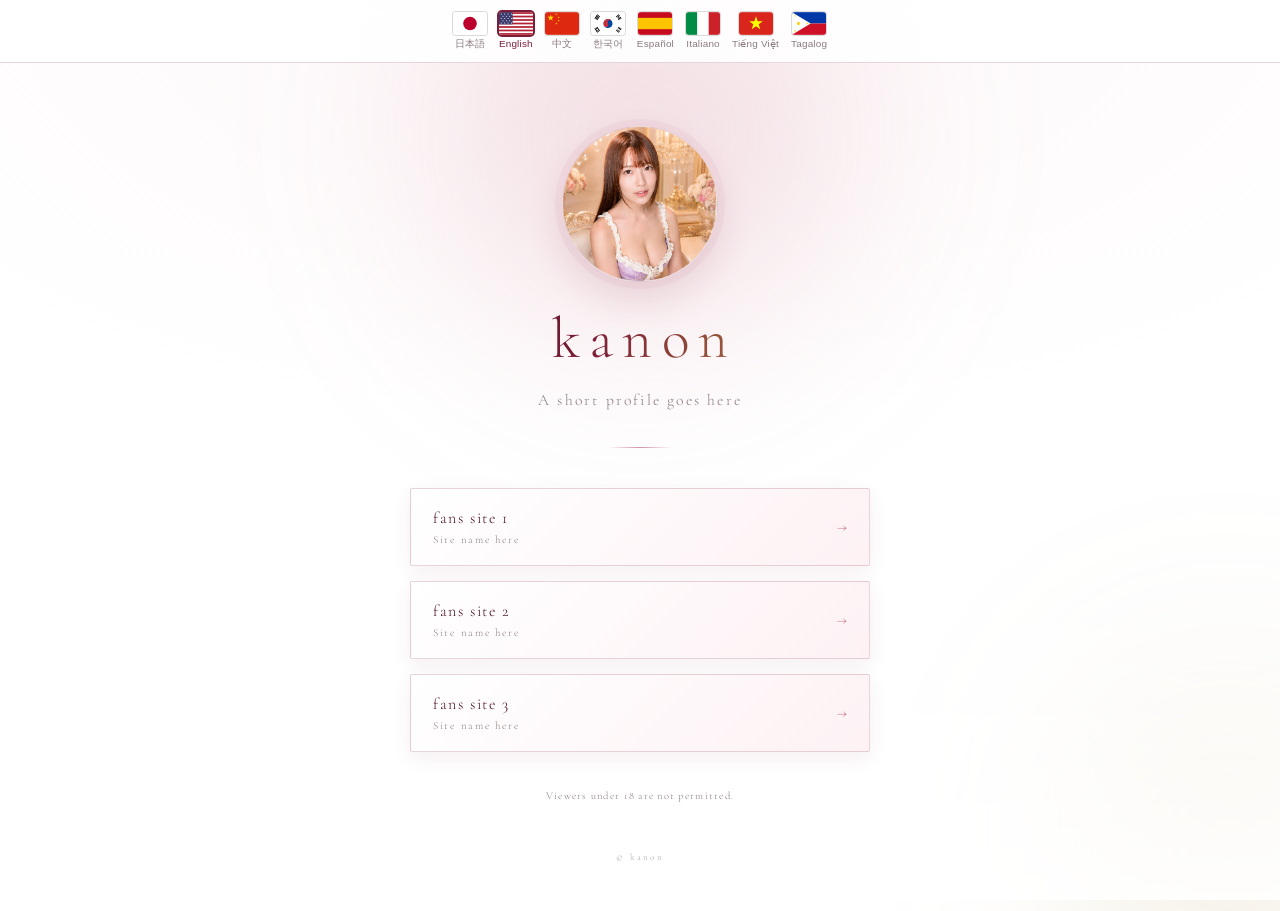
==== index.html @ 343d6064 "kanon link page: white theme, 8 languages, mobile tuned" ====
<!DOCTYPE html>
<html lang="ja">
<head>
<meta charset="UTF-8">
<meta name="viewport" content="width=device-width, initial-scale=1.0">
<title>kanon</title>
<meta name="description" content="kanon official link page">
<meta name="robots" content="noindex">

<!-- OGP（SNSでシェアされた時の表示） -->
<meta property="og:type" content="website">
<meta property="og:title" content="kanon">
<meta property="og:description" content="kanon official link page">
<meta property="og:image" content="images/icon.jpg">

<link rel="preconnect" href="https://fonts.googleapis.com">
<link rel="preconnect" href="https://fonts.gstatic.com" crossorigin>
<link href="https://fonts.googleapis.com/css2?family=Cormorant+Garamond:ital,wght@0,300;0,400;1,300&family=Noto+Serif+JP:wght@200;300;400&display=swap" rel="stylesheet">
<link rel="stylesheet" href="css/style.css">
</head>
<body>

<!-- ===== 言語切替バー（魚種別説明ページと同じ8言語・同じ並び順） ===== -->
<!-- ===== 言語切替（動画より上）／釣りゲームと同じ8言語・同じ並び順 ===== -->
<nav class="langbar" aria-label="Language / 言語切替">
  <button type="button" class="lang-btn is-active" data-lang="ja" aria-label="日本語">
    <span class="flag"><svg viewBox="0 0 30 20" xmlns="http://www.w3.org/2000/svg"><rect width="30" height="20" fill="#fff"/><circle cx="15" cy="10" r="6" fill="#bc002d"/></svg></span>
    <span class="lang-name">日本語</span>
  </button>
  <button type="button" class="lang-btn" data-lang="en" aria-label="English">
    <span class="flag"><svg viewBox="0 0 30 20" xmlns="http://www.w3.org/2000/svg"><rect width="30" height="20" fill="#b22234"/><g fill="#fff"><rect y="1.54" width="30" height="1.54"/><rect y="4.62" width="30" height="1.54"/><rect y="7.69" width="30" height="1.54"/><rect y="10.77" width="30" height="1.54"/><rect y="13.85" width="30" height="1.54"/><rect y="16.92" width="30" height="1.54"/></g><rect width="12" height="10.77" fill="#3c3b6e"/><g fill="#fff"><circle cx="2" cy="1.6" r=".45"/><circle cx="5" cy="1.6" r=".45"/><circle cx="8" cy="1.6" r=".45"/><circle cx="11" cy="1.6" r=".45"/><circle cx="3.5" cy="3.6" r=".45"/><circle cx="6.5" cy="3.6" r=".45"/><circle cx="9.5" cy="3.6" r=".45"/><circle cx="2" cy="5.6" r=".45"/><circle cx="5" cy="5.6" r=".45"/><circle cx="8" cy="5.6" r=".45"/><circle cx="11" cy="5.6" r=".45"/><circle cx="3.5" cy="7.6" r=".45"/><circle cx="6.5" cy="7.6" r=".45"/><circle cx="9.5" cy="7.6" r=".45"/><circle cx="2" cy="9.6" r=".45"/><circle cx="5" cy="9.6" r=".45"/><circle cx="8" cy="9.6" r=".45"/><circle cx="11" cy="9.6" r=".45"/></g></svg></span>
    <span class="lang-name">English</span>
  </button>
  <button type="button" class="lang-btn" data-lang="zh" aria-label="中文">
    <span class="flag"><svg viewBox="0 0 30 20" xmlns="http://www.w3.org/2000/svg"><defs><polygon id="cnstar" points="0,-1 0.2245,-0.309 0.951,-0.309 0.3634,0.118 0.588,0.809 0,0.382 -0.588,0.809 -0.3634,0.118 -0.951,-0.309 -0.2245,-0.309"/></defs><rect width="30" height="20" fill="#de2910"/><g fill="#ffde00"><use href="#cnstar" transform="translate(5,5) scale(3)"/><use href="#cnstar" transform="translate(10,2)"/><use href="#cnstar" transform="translate(12,4.5)"/><use href="#cnstar" transform="translate(12,7.5)"/><use href="#cnstar" transform="translate(10,10)"/></g></svg></span>
    <span class="lang-name">中文</span>
  </button>
  <button type="button" class="lang-btn" data-lang="ko" aria-label="한국어">
    <span class="flag"><svg viewBox="0 0 30 20" xmlns="http://www.w3.org/2000/svg"><rect width="30" height="20" fill="#fff"/><g transform="rotate(-123 15 10)"><circle cx="15" cy="10" r="4" fill="#0047a0"/><path d="M15,6 A4,4 0 0,1 15,14 A2,2 0 0,0 15,10 A2,2 0 0,1 15,6 Z" fill="#cd2e3a"/></g><g fill="#000"><g transform="translate(5.5,4.5) rotate(-56.3)"><rect x="-2.2" y="-1.5" width="4.4" height=".8"/><rect x="-2.2" y="-.4" width="4.4" height=".8"/><rect x="-2.2" y=".7" width="4.4" height=".8"/></g><g transform="translate(24.5,4.5) rotate(56.3)"><rect x="-2.2" y="-1.5" width="1.75" height=".8"/><rect x=".45" y="-1.5" width="1.75" height=".8"/><rect x="-2.2" y="-.4" width="4.4" height=".8"/><rect x="-2.2" y=".7" width="1.75" height=".8"/><rect x=".45" y=".7" width="1.75" height=".8"/></g><g transform="translate(5.5,15.5) rotate(56.3)"><rect x="-2.2" y="-1.5" width="4.4" height=".8"/><rect x="-2.2" y="-.4" width="1.75" height=".8"/><rect x=".45" y="-.4" width="1.75" height=".8"/><rect x="-2.2" y=".7" width="4.4" height=".8"/></g><g transform="translate(24.5,15.5) rotate(-56.3)"><rect x="-2.2" y="-1.5" width="1.75" height=".8"/><rect x=".45" y="-1.5" width="1.75" height=".8"/><rect x="-2.2" y="-.4" width="1.75" height=".8"/><rect x=".45" y="-.4" width="1.75" height=".8"/><rect x="-2.2" y=".7" width="1.75" height=".8"/><rect x=".45" y=".7" width="1.75" height=".8"/></g></g></svg></span>
    <span class="lang-name">한국어</span>
  </button>
  <button type="button" class="lang-btn" data-lang="es" aria-label="Español">
    <span class="flag"><svg viewBox="0 0 30 20" xmlns="http://www.w3.org/2000/svg"><rect width="30" height="20" fill="#c60b1e"/><rect y="5" width="30" height="10" fill="#ffc400"/></svg></span>
    <span class="lang-name">Español</span>
  </button>
  <button type="button" class="lang-btn" data-lang="it" aria-label="Italiano">
    <span class="flag"><svg viewBox="0 0 30 20" xmlns="http://www.w3.org/2000/svg"><rect width="10" height="20" fill="#008c45"/><rect x="10" width="10" height="20" fill="#fff"/><rect x="20" width="10" height="20" fill="#cd212a"/></svg></span>
    <span class="lang-name">Italiano</span>
  </button>
  <button type="button" class="lang-btn" data-lang="vi" aria-label="Tiếng Việt">
    <span class="flag"><svg viewBox="0 0 30 20" xmlns="http://www.w3.org/2000/svg"><rect width="30" height="20" fill="#da251d"/><polygon fill="#ffff00" transform="translate(15,10) scale(6.4)" points="0,-1 0.2245,-0.309 0.951,-0.309 0.3634,0.118 0.588,0.809 0,0.382 -0.588,0.809 -0.3634,0.118 -0.951,-0.309 -0.2245,-0.309"/></svg></span>
    <span class="lang-name">Tiếng Việt</span>
  </button>
  <button type="button" class="lang-btn" data-lang="tl" aria-label="Tagalog">
    <span class="flag"><svg viewBox="0 0 30 20" xmlns="http://www.w3.org/2000/svg"><defs><polygon id="phstar" points="0,-1 0.2245,-0.309 0.951,-0.309 0.3634,0.118 0.588,0.809 0,0.382 -0.588,0.809 -0.3634,0.118 -0.951,-0.309 -0.2245,-0.309"/></defs><rect width="30" height="10" fill="#0038a8"/><rect y="10" width="30" height="10" fill="#ce1126"/><polygon fill="#fff" points="0,0 16.5,10 0,20"/><g fill="#fcd116"><polygon points="8.1,10 6.347,10.268 7.397,11.697 5.968,10.647 5.7,12.4 5.432,10.647 4.003,11.697 5.053,10.268 3.3,10 5.053,9.732 4.003,8.303 5.432,9.353 5.7,7.6 5.968,9.353 7.397,8.303 6.347,9.732"/><circle cx="5.7" cy="10" r="1.15"/><use href="#phstar" transform="translate(2.6,3.2) scale(1.15)"/><use href="#phstar" transform="translate(2.6,16.8) scale(1.15)"/><use href="#phstar" transform="translate(13.4,10) scale(1.15)"/></g></svg></span>
    <span class="lang-name">Tagalog</span>
  </button>
</nav>


<!-- 背景の光（装飾） -->
<div class="bg-glow bg-glow-1"></div>
<div class="bg-glow bg-glow-2"></div>
<div class="bg-veil"></div>

<main class="wrap">

  <!-- ▼ ヘッダー -->
  <header class="hero">
    <div class="icon">
      <img src="images/icon.jpg" alt="kanon" onerror="this.style.display='none'">
    </div>

    <h1 class="name">kanon</h1>
    <p class="tagline" data-i18n="tagline">ここに一言プロフィールが入ります</p>
    <div class="divider"><span></span></div>
  </header>

  <!-- ▼ 誘導ボタン（URLが決まったら href="#" を差し替え） -->
  <nav class="links" aria-label="links">

    <a class="link-btn" href="#" target="_blank" rel="noopener noreferrer">
      <span class="link-body">
        <span class="link-label" data-i18n="l1">fans サイト①</span>
        <span class="link-sub" data-i18n="l1_sub">サイト名をここに</span>
      </span>
      <span class="link-arrow">→</span>
    </a>

    <a class="link-btn" href="#" target="_blank" rel="noopener noreferrer">
      <span class="link-body">
        <span class="link-label" data-i18n="l2">fans サイト②</span>
        <span class="link-sub" data-i18n="l2_sub">サイト名をここに</span>
      </span>
      <span class="link-arrow">→</span>
    </a>

    <!-- 3件目が不要ならこのブロックごと削除 -->
    <a class="link-btn" href="#" target="_blank" rel="noopener noreferrer">
      <span class="link-body">
        <span class="link-label" data-i18n="l3">fans サイト③</span>
        <span class="link-sub" data-i18n="l3_sub">サイト名をここに</span>
      </span>
      <span class="link-arrow">→</span>
    </a>

  </nav>

  <!-- ▼ 注意書き（不要ならこのブロックごと削除） -->
  <p class="notice" data-i18n="notice">18歳未満の方の閲覧はご遠慮ください</p>

  <footer class="foot">
    <small>&copy; kanon</small>
  </footer>

</main>

<script>
/* ===== 翻訳テキスト =====
   ここの文言を書き換えれば各言語の表示が変わる。
   言語を増やしたい場合は、この I18N と 上の言語バーに1つ足すだけ。 */
var I18N = {
  ja: {
    title: "kanon",
    tagline: "ここに一言プロフィールが入ります",
    l1: "fans サイト①", l1_sub: "サイト名をここに",
    l2: "fans サイト②", l2_sub: "サイト名をここに",
    l3: "fans サイト③", l3_sub: "サイト名をここに",
    notice: "18歳未満の方の閲覧はご遠慮ください"
  },
  en: {
    title: "kanon",
    tagline: "A short profile goes here",
    l1: "fans site 1", l1_sub: "Site name here",
    l2: "fans site 2", l2_sub: "Site name here",
    l3: "fans site 3", l3_sub: "Site name here",
    notice: "Viewers under 18 are not permitted."
  },
  zh: {
    title: "kanon",
    tagline: "在此填写一句简介",
    l1: "fans 网站①", l1_sub: "在此填写网站名称",
    l2: "fans 网站②", l2_sub: "在此填写网站名称",
    l3: "fans 网站③", l3_sub: "在此填写网站名称",
    notice: "未满18岁请勿浏览"
  },
  ko: {
    title: "kanon",
    tagline: "여기에 한 줄 소개가 들어갑니다",
    l1: "fans 사이트①", l1_sub: "사이트 이름을 입력",
    l2: "fans 사이트②", l2_sub: "사이트 이름을 입력",
    l3: "fans 사이트③", l3_sub: "사이트 이름을 입력",
    notice: "만 18세 미만은 열람할 수 없습니다"
  },
  es: {
    title: "kanon",
    tagline: "Aquí va una breve presentación",
    l1: "sitio fans 1", l1_sub: "Nombre del sitio aquí",
    l2: "sitio fans 2", l2_sub: "Nombre del sitio aquí",
    l3: "sitio fans 3", l3_sub: "Nombre del sitio aquí",
    notice: "Prohibido para menores de 18 años."
  },
  it: {
    title: "kanon",
    tagline: "Qui va una breve presentazione",
    l1: "sito fans 1", l1_sub: "Nome del sito qui",
    l2: "sito fans 2", l2_sub: "Nome del sito qui",
    l3: "sito fans 3", l3_sub: "Nome del sito qui",
    notice: "Vietato ai minori di 18 anni."
  },
  vi: {
    title: "kanon",
    tagline: "Phần giới thiệu ngắn ở đây",
    l1: "trang fans 1", l1_sub: "Tên trang ở đây",
    l2: "trang fans 2", l2_sub: "Tên trang ở đây",
    l3: "trang fans 3", l3_sub: "Tên trang ở đây",
    notice: "Không dành cho người dưới 18 tuổi."
  },
  tl: {
    title: "kanon",
    tagline: "Maikling profile dito",
    l1: "fans site 1", l1_sub: "Pangalan ng site dito",
    l2: "fans site 2", l2_sub: "Pangalan ng site dito",
    l3: "fans site 3", l3_sub: "Pangalan ng site dito",
    notice: "Bawal sa wala pang 18 taong gulang."
  }
};

function setLang(lang){
  var dict = I18N[lang];
  if(!dict){ return; }

  document.documentElement.setAttribute("lang", lang);
  document.title = dict.title;

  var i, key;
  var nodes = document.querySelectorAll("[data-i18n]");
  for(i = 0; i < nodes.length; i++){
    key = nodes[i].getAttribute("data-i18n");
    if(dict[key] !== undefined){ nodes[i].textContent = dict[key]; }
  }

  var btns = document.querySelectorAll(".lang-btn");
  for(i = 0; i < btns.length; i++){
    if(btns[i].getAttribute("data-lang") === lang){
      btns[i].classList.add("is-active");
    } else {
      btns[i].classList.remove("is-active");
    }
  }
}

(function(){
  var btns = document.querySelectorAll(".lang-btn");
  for(var i = 0; i < btns.length; i++){
    btns[i].addEventListener("click", function(){
      setLang(this.getAttribute("data-lang"));
    });
  }
  /* 海外向けなので、端末の言語に合わせて初期表示を切り替える（対応外は英語） */
  var nav = (navigator.language || "en").toLowerCase();
  var start = "en";
  if(nav.indexOf("ja") === 0){ start = "ja"; }
  else if(nav.indexOf("zh") === 0){ start = "zh"; }
  else if(nav.indexOf("ko") === 0){ start = "ko"; }
  else if(nav.indexOf("es") === 0){ start = "es"; }
  else if(nav.indexOf("it") === 0){ start = "it"; }
  else if(nav.indexOf("vi") === 0){ start = "vi"; }
  else if(nav.indexOf("tl") === 0 || nav.indexOf("fil") === 0){ start = "tl"; }
  setLang(start);
})();
</script>

</body>
</html>
---- css/style.css ----
@charset "UTF-8";

/* ============================================
   kanon リンクページ（白背景バージョン）
   カラー・フォントは :root をいじれば全体に反映される
   ============================================ */

:root{
  --bg:        #ffffff;
  --bg-2:      #fdf7f8;   /* ほんのり赤みのある白 */
  --wine:      #7c1e38;
  --wine-deep: #4a0f22;
  --rose:      #c9788c;
  --rose-pale: #f3dfe4;
  --gold:      #b08a3c;
  --text:      #2a2124;
  --text-dim:  #8a7a7e;
  --line:      rgba(124,30,56,.18);
  --serif-jp:  "Noto Serif JP", "Yu Mincho", "游明朝", serif;
  --serif-en:  "Cormorant Garamond", var(--serif-jp);
}

*{ margin:0; padding:0; box-sizing:border-box; }

html{ -webkit-text-size-adjust:100%; }

body{
  min-height:100dvh;
  font-family:var(--serif-jp);
  font-weight:300;
  color:var(--text);
  background:
    radial-gradient(120% 80% at 50% 0%, var(--bg-2) 0%, var(--bg) 60%),
    var(--bg);
  /* 背景写真を使う場合はコメントを外す
  background-image:url("../images/bg.jpg");
  background-size:cover;
  background-position:center;
  background-attachment:fixed;
  */
  overflow-x:hidden;
  -webkit-font-smoothing:antialiased;
}

/* ---------- 背景の淡い色（装飾） ---------- */
.bg-glow{
  position:fixed;
  border-radius:50%;
  filter:blur(90px);
  pointer-events:none;
  z-index:0;
}
.bg-glow-1{
  top:-16vh; left:50%;
  width:min(84vw,560px); aspect-ratio:1;
  transform:translateX(-50%);
  background:radial-gradient(circle, rgba(201,120,140,.30), transparent 70%);
  animation:breathe 9s ease-in-out infinite;
}
.bg-glow-2{
  bottom:-18vh; right:-14vw;
  width:min(72vw,460px); aspect-ratio:1;
  background:radial-gradient(circle, rgba(176,138,60,.20), transparent 70%);
  animation:breathe2 13s ease-in-out infinite reverse;
}
.bg-veil{
  position:fixed; inset:0;
  z-index:0; pointer-events:none;
  background:linear-gradient(180deg, transparent 50%, rgba(255,255,255,.85) 100%);
}
@keyframes breathe{
  0%,100%{ opacity:.7; transform:translateX(-50%) scale(1); }
  50%    { opacity:1;  transform:translateX(-50%) scale(1.1); }
}
@keyframes breathe2{
  0%,100%{ opacity:.55; transform:scale(1); }
  50%    { opacity:.9;  transform:scale(1.12); }
}

/* ---------- レイアウト ---------- */
.wrap{
  position:relative;
  z-index:1;
  width:min(100% - 40px, 460px);
  margin-inline:auto;
  padding:clamp(34px,7vh,72px) 0 48px;
}

/* ---------- ヘッダー ---------- */
.hero{
  text-align:center;
  animation:rise .9s ease-out both;
}

.icon{
  width:clamp(120px,34vw,156px);
  aspect-ratio:1;
  margin:0 auto 26px;
  border-radius:50%;
  overflow:hidden;
  position:relative;
  /* 写真が無い間のプレースホルダー */
  background:linear-gradient(145deg, var(--rose-pale), #fff 70%);
  border:1px solid var(--line);
  box-shadow:
    0 0 0 7px rgba(201,120,140,.07),
    0 16px 38px rgba(124,30,56,.14);
}
.icon img{
  width:100%; height:100%;
  object-fit:cover;
  display:block;
  /* 顔が円の中心に来るように寄せている（数値を変えれば調整可） */
  transform:scale(1.15) translate(-4%, 0%);
}

.name{
  font-family:var(--serif-en);
  font-size:clamp(2.6rem,12vw,3.6rem);
  font-weight:300;
  letter-spacing:.16em;
  text-indent:.16em;
  line-height:1.1;
  background:linear-gradient(100deg, var(--wine-deep) 5%, var(--wine) 40%, var(--gold) 95%);
  -webkit-background-clip:text;
  background-clip:text;
  color:transparent;
}

.tagline{
  margin-top:14px;
  font-size:.86rem;
  font-weight:300;
  letter-spacing:.14em;
  line-height:2;
  color:var(--text-dim);
}

.divider{ margin:30px auto 40px; }
.divider span{
  display:block;
  width:64px; height:1px;
  margin-inline:auto;
  background:linear-gradient(90deg, transparent, var(--rose), transparent);
  opacity:.8;
}

/* ---------- リンクボタン ---------- */
.links{
  display:flex;
  flex-direction:column;
  gap:15px;
}

.link-btn{
  position:relative;
  display:flex;
  align-items:center;
  justify-content:space-between;
  gap:16px;
  padding:19px 22px;
  border:1px solid var(--line);
  border-radius:2px;
  text-decoration:none;
  color:var(--text);
  overflow:hidden;
  background:linear-gradient(135deg, rgba(255,255,255,.92), rgba(253,240,243,.92));
  backdrop-filter:blur(6px);
  -webkit-backdrop-filter:blur(6px);
  box-shadow:0 6px 20px rgba(124,30,56,.07);
  transition:transform .4s cubic-bezier(.2,.8,.3,1),
             border-color .4s ease,
             box-shadow .4s ease,
             background .4s ease;
  animation:rise .9s ease-out both;
}
.link-btn:nth-of-type(1){ animation-delay:.12s; }
.link-btn:nth-of-type(2){ animation-delay:.22s; }
.link-btn:nth-of-type(3){ animation-delay:.32s; }

/* 光が横切る演出 */
.link-btn::before{
  content:"";
  position:absolute;
  top:0; left:-70%;
  width:60%; height:100%;
  background:linear-gradient(105deg, transparent, rgba(201,120,140,.20), transparent);
  transform:skewX(-20deg);
  transition:left .7s ease;
}

.link-body{
  display:flex;
  flex-direction:column;
  gap:5px;
  min-width:0;
}
.link-label{
  font-size:1rem;
  letter-spacing:.1em;
  color:var(--wine-deep);
}
.link-sub{
  font-size:.68rem;
  letter-spacing:.16em;
  color:var(--text-dim);
  font-family:var(--serif-en);
}
.link-arrow{
  flex:none;
  font-size:.95rem;
  color:var(--rose);
  transition:transform .4s ease;
}

@media (hover:hover){
  .link-btn:hover{
    transform:translateY(-3px);
    border-color:rgba(176,138,60,.55);
    background:linear-gradient(135deg, #fff, rgba(249,232,236,.95));
    box-shadow:0 14px 30px rgba(124,30,56,.16);
  }
  .link-btn:hover::before{ left:130%; }
  .link-btn:hover .link-arrow{ transform:translateX(5px); }
}
.link-btn:active{ transform:scale(.985); }

/* ---------- 注意書き・フッター ---------- */
.notice{
  margin-top:34px;
  text-align:center;
  font-size:.66rem;
  letter-spacing:.12em;
  line-height:1.9;
  color:var(--text-dim);
}

.foot{
  margin-top:44px;
  text-align:center;
  font-family:var(--serif-en);
  font-size:.7rem;
  letter-spacing:.2em;
  color:var(--text-dim);
  opacity:.7;
}

/* ---------- 共通アニメーション ---------- */
@keyframes rise{
  from{ opacity:0; transform:translateY(18px); }
  to  { opacity:1; transform:none; }
}

@media (prefers-reduced-motion:reduce){
  *{ animation:none !important; transition:none !important; }
}

/* ============================================
   言語切替バー（魚種別説明ページと同じ8言語）
   ============================================ */
.langbar{
  position:sticky;
  top:0;
  z-index:10;
  display:grid;
  grid-template-columns:repeat(4,auto);
  justify-content:center;
  align-items:start;
  gap:2px;
  padding:8px 4px;
  background:rgba(255,255,255,.90);
  backdrop-filter:blur(10px);
  -webkit-backdrop-filter:blur(10px);
  border-bottom:1px solid var(--line);
}
@media (min-width:640px){
  .langbar{ grid-template-columns:repeat(8,auto); }
}

.lang-btn{
  display:flex;
  flex-direction:column;
  align-items:center;
  gap:3px;
  background:transparent;
  border:none;
  border-radius:8px;
  padding:4px 5px;
  cursor:pointer;
  font-family:inherit;
  line-height:1.2;
  -webkit-tap-highlight-color:transparent;
}
.lang-btn .flag{
  display:block;
  width:34px;
  height:23px;
  border-radius:3px;
  overflow:hidden;
  box-shadow:0 0 0 1px rgba(0,0,0,.14);
  transition:transform .15s, box-shadow .25s;
}
.lang-btn .flag svg{ display:block; width:100%; height:100%; }
.lang-btn .lang-name{
  font-size:.62rem;
  letter-spacing:.02em;
  color:var(--text-dim);
  white-space:nowrap;
  /* ベトナム語の「ế」等が合成表示にならないよう、ラテン系フォントを先頭に置く */
  font-family:"Segoe UI",Arial,"Hiragino Kaku Gothic ProN","Yu Gothic","Malgun Gothic","Microsoft YaHei",sans-serif;
}
.lang-btn.is-active .flag{ box-shadow:0 0 0 2px var(--wine); }
.lang-btn.is-active .lang-name{ color:var(--wine); }
.lang-btn:active .flag{ transform:scale(.92); }

/* ---------- 言語ごとの本文フォント ---------- */
html[lang="ko"] body{
  font-family:"Apple SD Gothic Neo","Malgun Gothic","Noto Sans KR",sans-serif;
}
html[lang="zh"] body{
  font-family:"Songti SC","PingFang SC","Microsoft YaHei","Noto Serif SC",serif;
}
html[lang="en"] body,
html[lang="es"] body,
html[lang="it"] body,
html[lang="vi"] body,
html[lang="tl"] body{
  font-family:var(--serif-en), "Segoe UI", Arial, sans-serif;
}
/* 欧文は明朝より字が小さく見えるので少し持ち上げる */
html[lang="en"] .tagline,
html[lang="es"] .tagline,
html[lang="it"] .tagline,
html[lang="vi"] .tagline,
html[lang="tl"] .tagline{ font-size:.98rem; }

/* ============================================
   スマホ向け調整（このページはスマホがメイン）
   ============================================ */

/* iPhone のノッチ・ホームバーを避ける */
.langbar{
  padding-top:max(8px, env(safe-area-inset-top));
  padding-left:max(4px, env(safe-area-inset-left));
  padding-right:max(4px, env(safe-area-inset-right));
}
.wrap{
  padding-bottom:calc(48px + env(safe-area-inset-bottom));
}

/* 指で押しやすいサイズを確保（Apple 推奨44px） */
.lang-btn{ min-height:44px; justify-content:center; }
.link-btn{ min-height:64px; }

/* 画面が狭い端末（iPhone SE など）では言語バーを小さく */
@media (max-width:380px){
  .wrap{ width:calc(100% - 28px); }
  .lang-btn{ padding:3px 3px; }
  .lang-btn .flag{ width:30px; height:20px; }
  .lang-btn .lang-name{ font-size:.55rem; }
  .link-btn{ padding:17px 18px; }
  .link-label{ font-size:.95rem; }
}

/* 横向き（ランドスケープ）で上の余白が空きすぎないように */
@media (max-height:520px) and (orientation:landscape){
  .wrap{ padding-top:24px; }
  .icon{ width:96px; margin-bottom:16px; }
  .divider{ margin:18px auto 24px; }
}

/* スマホはマウスオーバーが無いので、光が自動で流れるようにする */
@media (hover:none){
  .link-btn::before{
    animation:sweep 5s ease-in-out infinite;
  }
  .link-btn:nth-of-type(2)::before{ animation-delay:.5s; }
  .link-btn:nth-of-type(3)::before{ animation-delay:1s; }
  .link-btn:active{
    border-color:rgba(176,138,60,.55);
    background:linear-gradient(135deg,#fff,rgba(249,232,236,.95));
  }
}
@keyframes sweep{
  0%, 72%  { left:-70%; }
  100%     { left:130%; }
}

/* 長いサイト名でも折り返して崩れないように */
.link-label, .link-sub{ overflow-wrap:anywhere; }

/* 文字の拡大縮小・横スクロールの誤作動を防ぐ */
html, body{ max-width:100%; overscroll-behavior-x:none; }
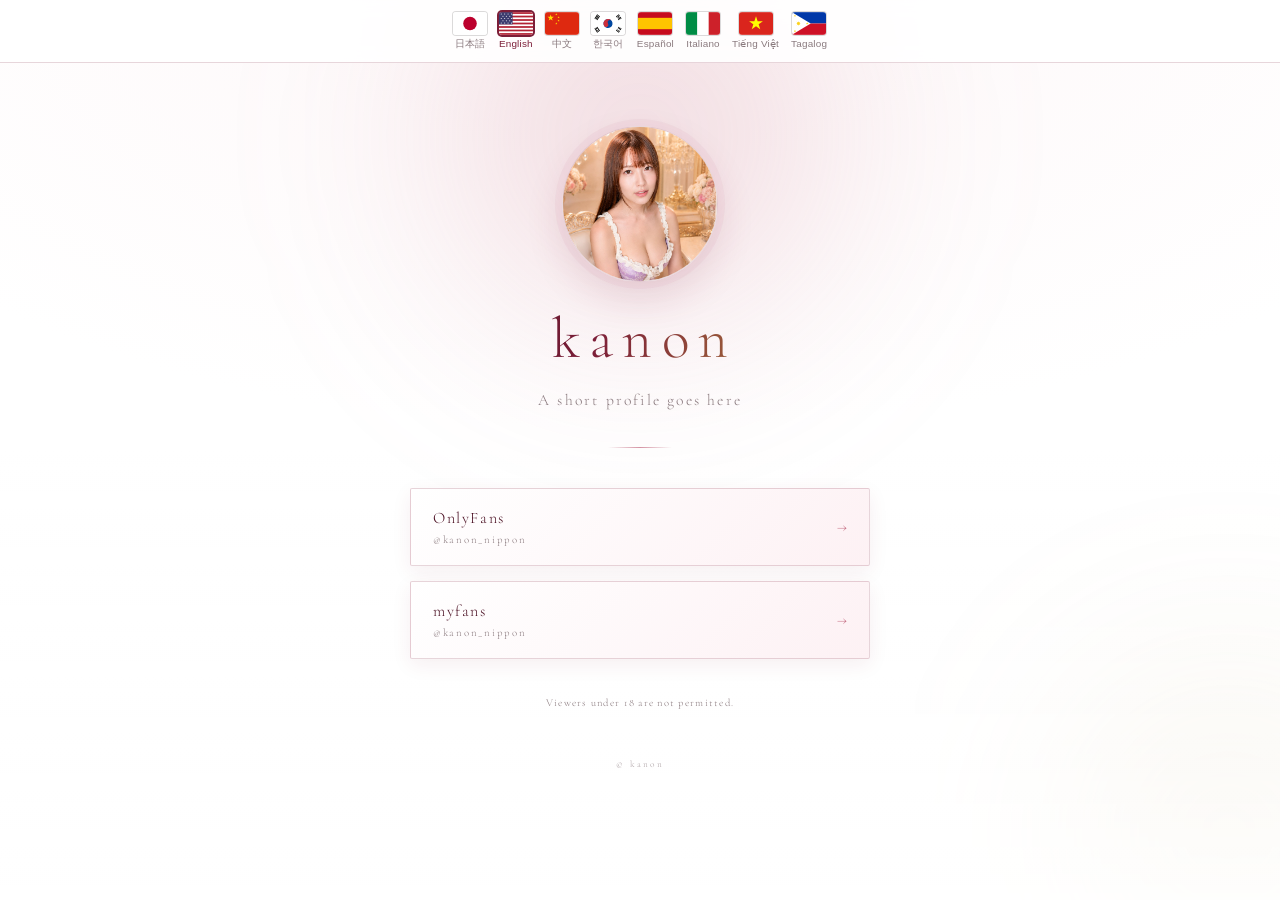
==== commit 770c2cfa: "add OnlyFans / myfans links" ====
--- a/index.html
+++ b/index.html
@@ -76,32 +76,23 @@
     <div class="divider"><span></span></div>
   </header>
 
-  <!-- ▼ 誘導ボタン（URLが決まったら href="#" を差し替え） -->
+  <!-- ▼ 誘導ボタン -->
   <nav class="links" aria-label="links">
 
-    <a class="link-btn" href="#" target="_blank" rel="noopener noreferrer">
+    <a class="link-btn" href="https://onlyfans.com/kanon_nippon" target="_blank" rel="noopener noreferrer">
       <span class="link-body">
-        <span class="link-label" data-i18n="l1">fans サイト①</span>
-        <span class="link-sub" data-i18n="l1_sub">サイト名をここに</span>
+        <span class="link-label">OnlyFans</span>
+        <span class="link-sub">@kanon_nippon</span>
       </span>
-      <span class="link-arrow">→</span>
+      <span class="link-arrow">&rarr;</span>
     </a>
 
-    <a class="link-btn" href="#" target="_blank" rel="noopener noreferrer">
+    <a class="link-btn" href="https://myfans.jp/kanon_nippon" target="_blank" rel="noopener noreferrer">
       <span class="link-body">
-        <span class="link-label" data-i18n="l2">fans サイト②</span>
-        <span class="link-sub" data-i18n="l2_sub">サイト名をここに</span>
+        <span class="link-label">myfans</span>
+        <span class="link-sub">@kanon_nippon</span>
       </span>
-      <span class="link-arrow">→</span>
-    </a>
-
-    <!-- 3件目が不要ならこのブロックごと削除 -->
-    <a class="link-btn" href="#" target="_blank" rel="noopener noreferrer">
-      <span class="link-body">
-        <span class="link-label" data-i18n="l3">fans サイト③</span>
-        <span class="link-sub" data-i18n="l3_sub">サイト名をここに</span>
-      </span>
-      <span class="link-arrow">→</span>
+      <span class="link-arrow">&rarr;</span>
     </a>
 
   </nav>
@@ -123,65 +114,41 @@
   ja: {
     title: "kanon",
     tagline: "ここに一言プロフィールが入ります",
-    l1: "fans サイト①", l1_sub: "サイト名をここに",
-    l2: "fans サイト②", l2_sub: "サイト名をここに",
-    l3: "fans サイト③", l3_sub: "サイト名をここに",
     notice: "18歳未満の方の閲覧はご遠慮ください"
   },
   en: {
     title: "kanon",
     tagline: "A short profile goes here",
-    l1: "fans site 1", l1_sub: "Site name here",
-    l2: "fans site 2", l2_sub: "Site name here",
-    l3: "fans site 3", l3_sub: "Site name here",
     notice: "Viewers under 18 are not permitted."
   },
   zh: {
     title: "kanon",
     tagline: "在此填写一句简介",
-    l1: "fans 网站①", l1_sub: "在此填写网站名称",
-    l2: "fans 网站②", l2_sub: "在此填写网站名称",
-    l3: "fans 网站③", l3_sub: "在此填写网站名称",
     notice: "未满18岁请勿浏览"
   },
   ko: {
     title: "kanon",
     tagline: "여기에 한 줄 소개가 들어갑니다",
-    l1: "fans 사이트①", l1_sub: "사이트 이름을 입력",
-    l2: "fans 사이트②", l2_sub: "사이트 이름을 입력",
-    l3: "fans 사이트③", l3_sub: "사이트 이름을 입력",
     notice: "만 18세 미만은 열람할 수 없습니다"
   },
   es: {
     title: "kanon",
     tagline: "Aquí va una breve presentación",
-    l1: "sitio fans 1", l1_sub: "Nombre del sitio aquí",
-    l2: "sitio fans 2", l2_sub: "Nombre del sitio aquí",
-    l3: "sitio fans 3", l3_sub: "Nombre del sitio aquí",
     notice: "Prohibido para menores de 18 años."
   },
   it: {
     title: "kanon",
     tagline: "Qui va una breve presentazione",
-    l1: "sito fans 1", l1_sub: "Nome del sito qui",
-    l2: "sito fans 2", l2_sub: "Nome del sito qui",
-    l3: "sito fans 3", l3_sub: "Nome del sito qui",
     notice: "Vietato ai minori di 18 anni."
   },
   vi: {
     title: "kanon",
     tagline: "Phần giới thiệu ngắn ở đây",
-    l1: "trang fans 1", l1_sub: "Tên trang ở đây",
-    l2: "trang fans 2", l2_sub: "Tên trang ở đây",
-    l3: "trang fans 3", l3_sub: "Tên trang ở đây",
     notice: "Không dành cho người dưới 18 tuổi."
   },
   tl: {
     title: "kanon",
     tagline: "Maikling profile dito",
-    l1: "fans site 1", l1_sub: "Pangalan ng site dito",
-    l2: "fans site 2", l2_sub: "Pangalan ng site dito",
-    l3: "fans site 3", l3_sub: "Pangalan ng site dito",
     notice: "Bawal sa wala pang 18 taong gulang."
   }
 };
